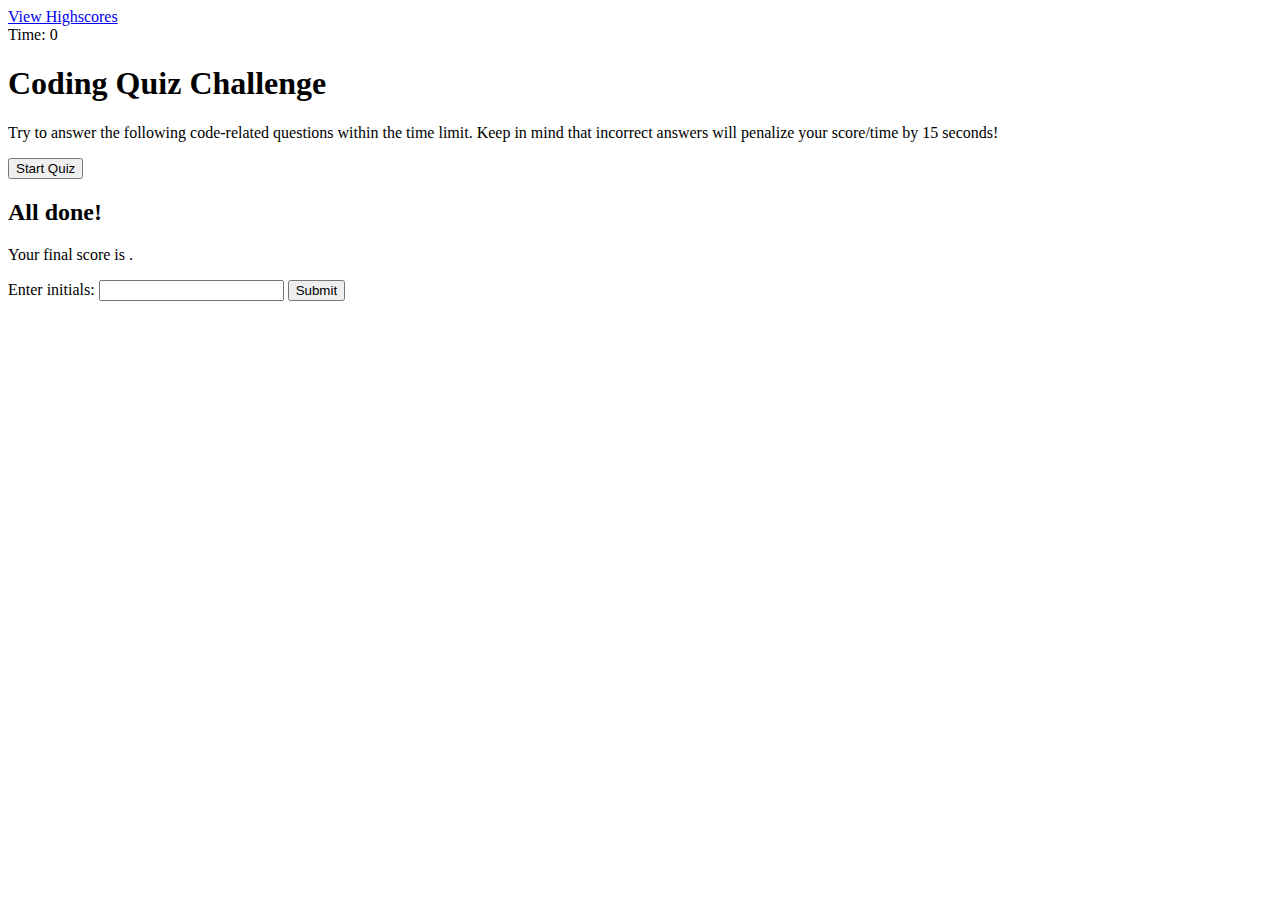
==== Module 4 Project/Index.Html @ aafa3f5a "Index1 Commit" ====
<body>
    <div class="scores"><a href="highscores.html">View Highscores</a></div>

    <div class="timer">Time: <span id="time">0</span></div>

    <div class="wrapper">
      <div id="start-screen" class="start">
        <h1>Coding Quiz Challenge</h1>
        <p>
          Try to answer the following code-related questions within the time
          limit. Keep in mind that incorrect answers will penalize your
          score/time by 15 seconds!
        </p>
        <button id="start">Start Quiz</button>
      </div>

      <div id="questions" class="hide">
        <h2 id="question-title"></h2>
        <div id="choices" class="choices"></div>
      </div>

      <div id="end-screen" class="hide">
        <h2>All done!</h2>
        <p>Your final score is <span id="final-score"></span>.</p>
        <p>
          Enter initials: <input type="text" id="initials" max="3" />
          <button id="submit">Submit</button>
        </p>
      </div>

      <div id="feedback" class="feedback hide"></div>
    </div>

    <script src="./assets/js/questions.js"></script>
    <script src="./assets/js/logic.js"></script>
  </body>
</html>
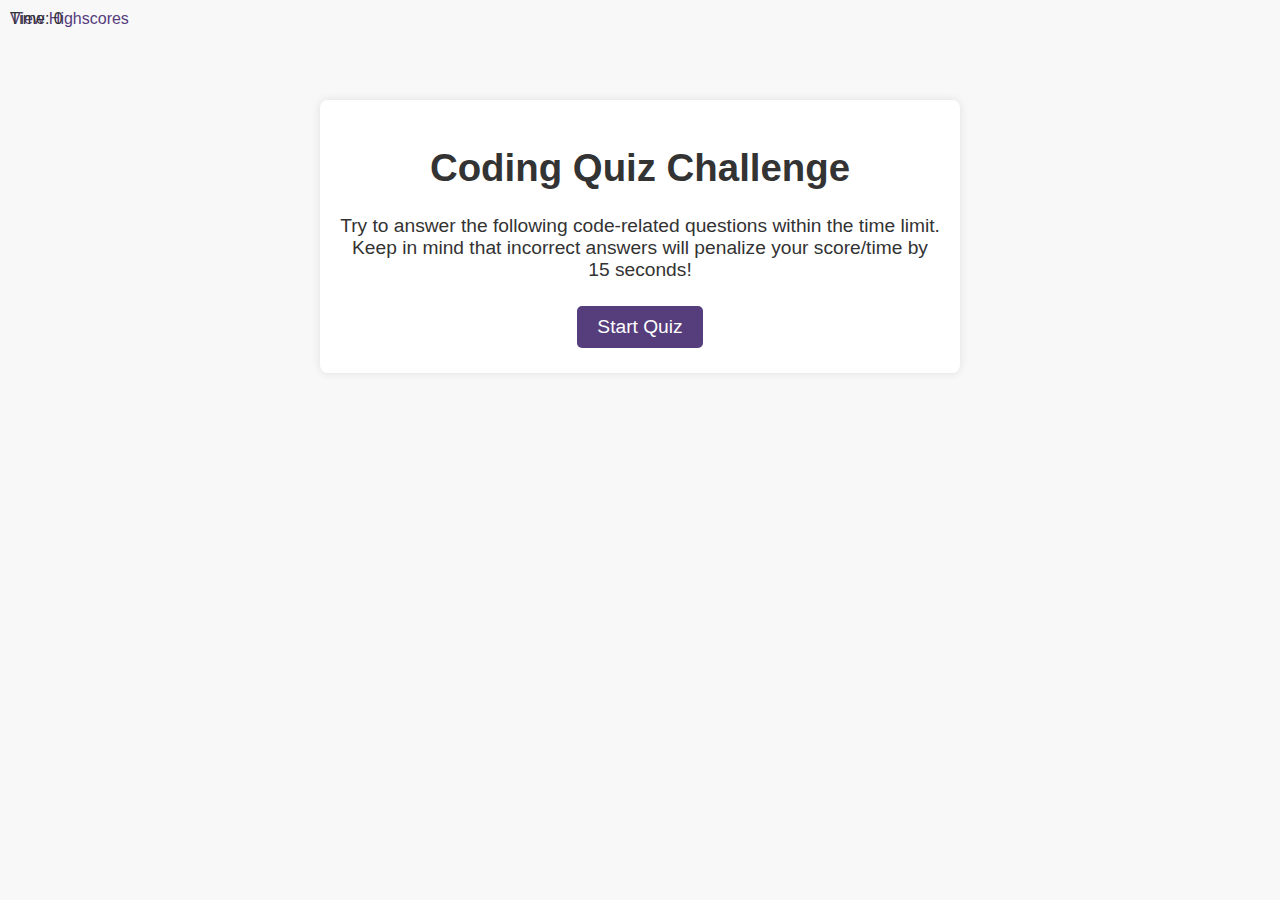
==== commit d0730337: "Logic,Questions, & Scores Created" ====
--- a/Module 4 Project/Index.Html
+++ b/Module 4 Project/Index.Html
@@ -1,37 +1,47 @@
+<!DOCTYPE html>
+<html lang="en">
+<head>
+    <meta charset="UTF-8">
+    <meta name="viewport" content="width=device-width, initial-scale=1.0">
+    <meta http-equiv="X-UA-Compatible" content="IE=edge">
+    <title>Your Page Title</title>
+    <!-- Additional head content goes here -->
+    <link rel="stylesheet" href="Assets/Css/Style.Css" />
+</head>
 <body>
-    <div class="scores"><a href="highscores.html">View Highscores</a></div>
+    <div class="scores"><a href="Highscores.HTML">View Highscores</a></div>
 
     <div class="timer">Time: <span id="time">0</span></div>
 
     <div class="wrapper">
-      <div id="start-screen" class="start">
-        <h1>Coding Quiz Challenge</h1>
-        <p>
-          Try to answer the following code-related questions within the time
-          limit. Keep in mind that incorrect answers will penalize your
-          score/time by 15 seconds!
-        </p>
-        <button id="start">Start Quiz</button>
-      </div>
+        <div id="start-screen" class="start">
+            <h1>Coding Quiz Challenge</h1>
+            <p>
+                Try to answer the following code-related questions within the time
+                limit. Keep in mind that incorrect answers will penalize your
+                score/time by 15 seconds!
+            </p>
+            <button id="start">Start Quiz</button>
+        </div>
 
-      <div id="questions" class="hide">
-        <h2 id="question-title"></h2>
-        <div id="choices" class="choices"></div>
-      </div>
+        <div id="questions" class="hide">
+            <h2 id="question-title"></h2>
+            <div id="choices" class="choices"></div>
+        </div>
 
-      <div id="end-screen" class="hide">
-        <h2>All done!</h2>
-        <p>Your final score is <span id="final-score"></span>.</p>
-        <p>
-          Enter initials: <input type="text" id="initials" max="3" />
-          <button id="submit">Submit</button>
-        </p>
-      </div>
+        <div id="end-screen" class="hide">
+            <h2>All done!</h2>
+            <p>Your final score is <span id="final-score"></span>.</p>
+            <p>
+                Enter initials: <input type="text" id="initials" max="3" />
+                <button id="submit">Submit</button>
+            </p>
+        </div>
 
-      <div id="feedback" class="feedback hide"></div>
+        <div id="feedback" class="feedback hide"></div>
     </div>
 
-    <script src="./assets/js/questions.js"></script>
-    <script src="./assets/js/logic.js"></script>
-  </body>
-</html>+    <script src="Assets/JavaScript/Questions.js"></script>
+    <script src="Assets/JavaScript/Logic.js"></script>
+</body>
+</html>
--- a/Module 4 Project/Assets/Css/Style.Css
+++ b/Module 4 Project/Assets/Css/Style.Css
@@ -0,0 +1,96 @@
+/* Body styling */
+body {
+  font-family: Arial, sans-serif;
+  font-size: 120%;
+  background-color: #f8f8f8;
+  color: #333;
+}
+
+/* Link styling */
+a {
+  color: #563d7c;
+  text-decoration: none;
+  transition: color 0.3s;
+}
+
+a:hover {
+  color: #8570a5;
+}
+
+/* Button styling */
+button {
+  display: inline-block;
+  margin: 5px;
+  cursor: pointer;
+  font-size: 100%;
+  background-color: #563d7c;
+  border-radius: 5px;
+  padding: 10px 20px;
+  color: white;
+  border: 0;
+  transition: background-color 0.3s;
+}
+
+button:hover {
+  background-color: #8570a5;
+}
+
+/* Container styling */
+.wrapper {
+  margin: 100px auto 0 auto;
+  max-width: 600px;
+  background-color: #fff;
+  padding: 20px;
+  border-radius: 8px;
+  box-shadow: 0 0 10px rgba(0, 0, 0, 0.1);
+}
+
+/* Visibility class */
+.hide {
+  display: none;
+}
+
+/* Start section styling */
+.start {
+  text-align: center;
+}
+
+/* Scores and Timer styling */
+.scores,
+.timer {
+  position: absolute;
+  top: 10px;
+  left: 10px;
+  font-size: 16px;
+}
+
+/* Feedback styling */
+.feedback {
+  font-style: italic;
+  font-size: 120%;
+  margin-top: 20px;
+  padding-top: 10px;
+  color: gray;
+  border-top: 2px solid #ccc;
+}
+
+/* List styling */
+ol {
+  padding-left: 0;
+  max-height: 400px;
+  overflow: auto;
+}
+
+li {
+  padding: 10px;
+  list-style: decimal inside none;
+  transition: background-color 0.3s;
+}
+
+li:nth-child(odd) {
+  background-color: #f3edfc;
+}
+
+li:hover {
+  background-color: #e0d1f1;
+}
